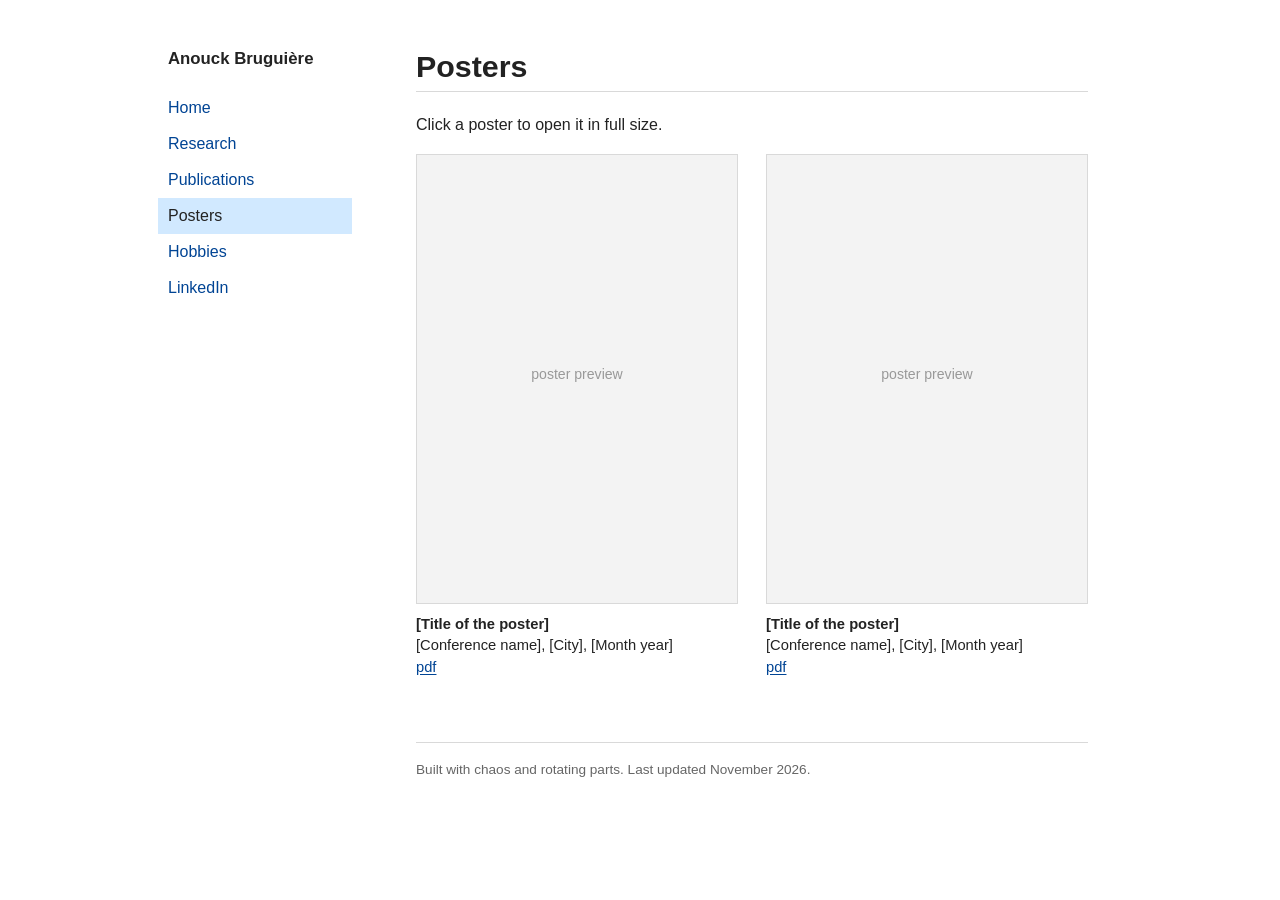
==== posters.html @ b8da6215 "Add files via upload Redesign du site : pages multiples, publications et posters" ====
<!DOCTYPE html>
<html lang="en">
<head>
  <meta charset="UTF-8">
  <meta name="viewport" content="width=device-width, initial-scale=1.0">
  <title>Posters | Anouck Bruguière</title>
  <meta name="description" content="Posters presented by Anouck Bruguière at conferences.">
  <link rel="stylesheet" href="style.css">
</head>
<body>
<div class="page">

  <header class="side">
    <a class="name" href="index.html">Anouck Bruguière</a>
    <nav aria-label="Main">
      <a href="index.html">Home</a>
      <a href="research.html">Research</a>
      <a href="publications.html">Publications</a>
      <a href="posters.html" aria-current="page">Posters</a>
      <a href="hobbies.html">Hobbies</a>
      <a href="https://www.linkedin.com/in/anouck-b-947a131ab/">LinkedIn</a>
    </nav>
  </header>

  <main>
    <h1>Posters</h1>

    <p>Click a poster to open it in full size.</p>

    <!--
      HOW TO ADD A POSTER
      1. Put the poster file in the "posters" folder, e.g. posters/poster-1.pdf (or .jpg / .png).
      2. Put a small preview image next to it, e.g. posters/poster-1.jpg (a screenshot or export of the poster, around 800 px wide is enough).
      3. Copy one whole <li>...</li> block below, paste it at the top of the list, and edit the file names and text.
      Until you add a preview, the grey "poster preview" placeholder is shown.
    -->

    <ul class="posters">
      <li>
        <figure>
          <a href="posters/poster-1.pdf">
            <img src="posters/placeholder.svg" alt="Poster: [Title of the poster]" loading="lazy">
          </a>
          <figcaption>
            <strong>[Title of the poster]</strong><br>
            [Conference name], [City], [Month year]<br>
            <a href="posters/poster-1.pdf">pdf</a>
          </figcaption>
        </figure>
      </li>

      <li>
        <figure>
          <a href="posters/poster-2.pdf">
            <img src="posters/placeholder.svg" alt="Poster: [Title of the poster]" loading="lazy">
          </a>
          <figcaption>
            <strong>[Title of the poster]</strong><br>
            [Conference name], [City], [Month year]<br>
            <a href="posters/poster-2.pdf">pdf</a>
          </figcaption>
        </figure>
      </li>
    </ul>

    <footer>Built with chaos and rotating parts. Last updated November 2026.</footer>
  </main>

</div>
</body>
</html>
---- style.css ----
/* ---------- Base ---------- */
:root {
  --ink: #222;
  --muted: #666;
  --link: #004494;
  --hover: #d73a49;
  --pastel: #d1e9ff;
  --rule: #d9d9d9;
  --bg: #fff;
}

*, *::before, *::after { box-sizing: border-box; }

body {
  margin: 0;
  background: var(--bg);
  color: var(--ink);
  font: 1rem/1.65 -apple-system, BlinkMacSystemFont, "Segoe UI", Roboto, Helvetica, Arial, sans-serif;
}

/* ---------- Page layout: menu on the left, text on the right ---------- */
.page {
  display: grid;
  grid-template-columns: 11.5rem minmax(0, 1fr);
  column-gap: 4rem;
  max-width: 62rem;
  margin: 0 auto;
  padding: 3rem 1.5rem 2rem;
}

.side {
  position: sticky;
  top: 3rem;
  align-self: start;
}

.side .name {
  display: block;
  margin-bottom: 1.25rem;
  font-weight: 700;
  font-size: 1.05rem;
  line-height: 1.3;
  color: var(--ink);
  text-decoration: none;
}

.side nav { display: flex; flex-direction: column; }

.side nav a {
  margin-left: -0.6rem;
  padding: 0.3rem 0.6rem;
  color: var(--link);
  text-decoration: none;
}

.side nav a:hover { color: var(--hover); }

.side nav a[aria-current="page"] {
  background: var(--pastel);
  color: var(--ink);
}

main { max-width: 42rem; }

/* ---------- Text ---------- */
h1 {
  margin: 0 0 1.25rem;
  padding-bottom: 0.4rem;
  border-bottom: 1px solid var(--rule);
  font-size: 1.9rem;
  font-weight: 600;
  line-height: 1.2;
}

h2 {
  margin: 2.25rem 0 0.75rem;
  font-size: 1.2rem;
  font-weight: 600;
}

p { margin: 0 0 1rem; }

.role { color: var(--muted); margin-bottom: 1.5rem; }
.aside { font-style: italic; color: var(--muted); }

main a { color: var(--link); text-underline-offset: 0.15em; }
main a:hover { color: var(--hover); }

a:focus-visible, summary:focus-visible {
  outline: 2px solid var(--link);
  outline-offset: 2px;
}

ul.plain { padding-left: 1.25rem; margin: 0 0 1rem; }
ul.plain li { margin-bottom: 0.35rem; }

dl.hobbies { margin: 0; }
dl.hobbies dt { font-weight: 600; margin-top: 1rem; }
dl.hobbies dd { margin: 0; }

.portrait {
  float: right;
  width: 13rem;
  height: auto;
  margin: 0.25rem 0 1rem 1.5rem;
}

/* ---------- Publications ---------- */
.pubs { list-style: none; padding: 0; margin: 0; }
.pubs > li { margin-bottom: 1.6rem; }
.pubs p { margin: 0; }
.pubs .title { font-weight: 600; }

details { margin-top: 0.3rem; }

summary {
  display: inline;
  cursor: pointer;
  color: var(--link);
  font-size: 0.95rem;
}
summary:hover { color: var(--hover); }

details p {
  margin: 0.5rem 0 0;
  padding-left: 1rem;
  border-left: 3px solid var(--pastel);
  font-size: 0.95rem;
  color: #444;
}

/* ---------- Posters ---------- */
.posters {
  display: grid;
  grid-template-columns: repeat(auto-fill, minmax(13rem, 1fr));
  gap: 2.25rem 1.75rem;
  align-items: start;
  list-style: none;
  padding: 0;
  margin: 0;
}

.posters figure { margin: 0; }
.posters img { display: block; width: 100%; height: auto; border: 1px solid var(--rule); }
.posters figcaption { margin-top: 0.6rem; font-size: 0.92rem; line-height: 1.45; }

/* ---------- Footer ---------- */
footer {
  margin-top: 4rem;
  padding-top: 1rem;
  border-top: 1px solid var(--rule);
  color: var(--muted);
  font-size: 0.85rem;
}

/* ---------- Small screens: menu moves to the top ---------- */
@media (max-width: 760px) {
  .page { display: block; padding: 1.5rem 1.25rem; }

  .side {
    position: static;
    margin-bottom: 2rem;
    padding-bottom: 1rem;
    border-bottom: 1px solid var(--rule);
  }

  .side .name { margin-bottom: 0.5rem; }
  .side nav { flex-direction: row; flex-wrap: wrap; gap: 0.1rem 0.75rem; }
  .side nav a { margin-left: 0; padding: 0.2rem 0.5rem; }

  .portrait { float: none; display: block; width: min(13rem, 60%); margin: 0 0 1.25rem; }
}
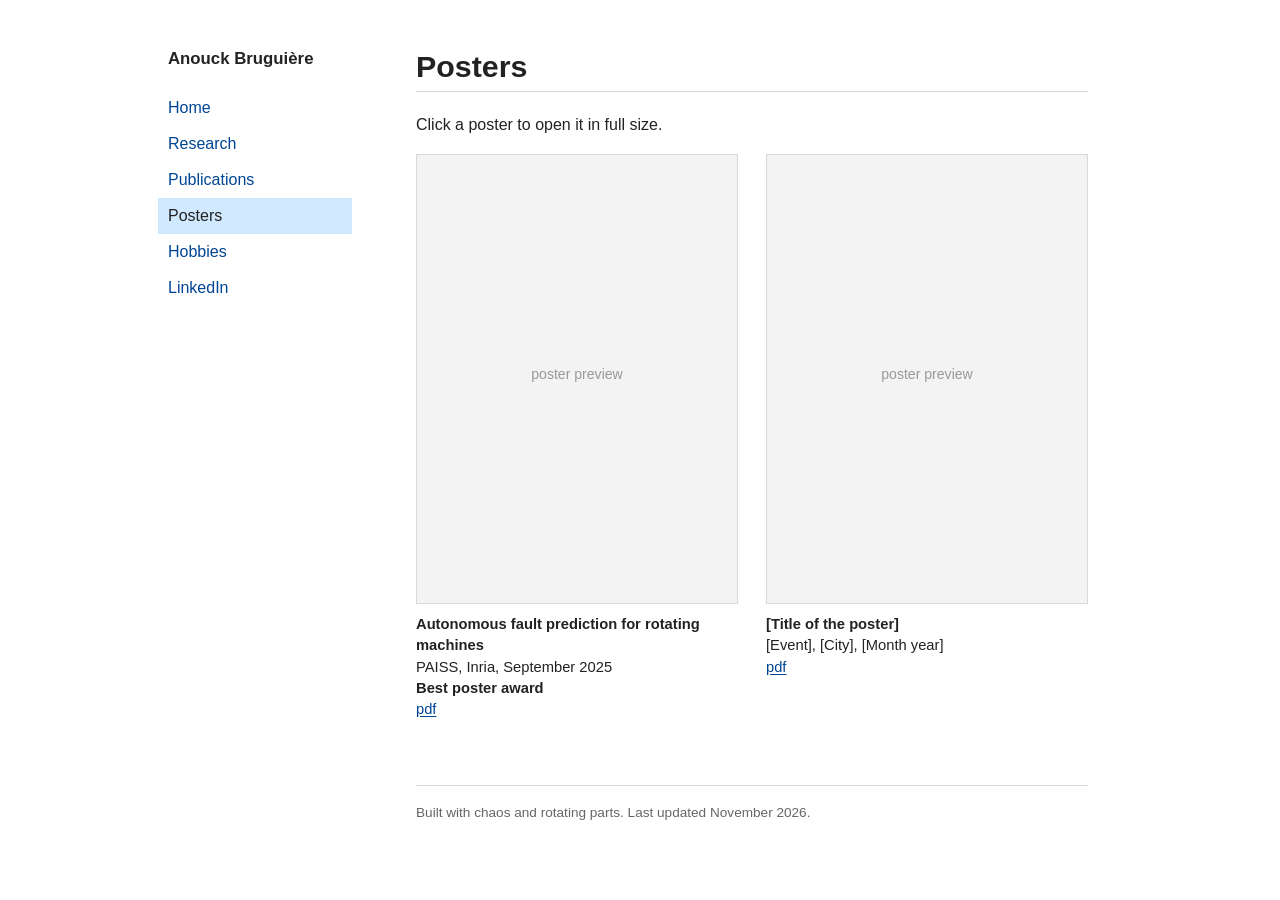
==== commit 35df13d3: "Add files via upload update site 10/11/26" ====
--- a/posters.html
+++ b/posters.html
@@ -4,7 +4,7 @@
   <meta charset="UTF-8">
   <meta name="viewport" content="width=device-width, initial-scale=1.0">
   <title>Posters | Anouck Bruguière</title>
-  <meta name="description" content="Posters presented by Anouck Bruguière at conferences.">
+  <meta name="description" content="Posters presented by Anouck Bruguière, including the best poster award at PAISS 2025.">
   <link rel="stylesheet" href="style.css">
 </head>
 <body>
@@ -29,35 +29,36 @@
 
     <!--
       HOW TO ADD A POSTER
-      1. Put the poster file in the "posters" folder, e.g. posters/poster-1.pdf (or .jpg / .png).
-      2. Put a small preview image next to it, e.g. posters/poster-1.jpg (a screenshot or export of the poster, around 800 px wide is enough).
-      3. Copy one whole <li>...</li> block below, paste it at the top of the list, and edit the file names and text.
-      Until you add a preview, the grey "poster preview" placeholder is shown.
+      1. Put the poster file in the "posters" folder, with a simple name (lowercase, no spaces, no accents).
+      2. Put a preview image next to it (e.g. posters/poster-paiss-2025.jpg, around 800 px wide) and use it in the <img> below.
+         Until then the grey "poster preview" placeholder is shown.
+      3. Copy one whole <li>...</li> block, paste it at the top of the list, and edit the file names and text.
     -->
 
     <ul class="posters">
       <li>
         <figure>
-          <a href="posters/poster-1.pdf">
-            <img src="posters/placeholder.svg" alt="Poster: [Title of the poster]" loading="lazy">
+          <a href="posters/poster-paiss-2025.pdf">
+            <img src="posters/placeholder.svg" alt="Poster: Autonomous fault prediction for rotating machines" loading="lazy">
           </a>
           <figcaption>
-            <strong>[Title of the poster]</strong><br>
-            [Conference name], [City], [Month year]<br>
-            <a href="posters/poster-1.pdf">pdf</a>
+            <strong>Autonomous fault prediction for rotating machines</strong><br>
+            PAISS, Inria, September 2025<br>
+            <span class="award">Best poster award</span><br>
+            <a href="posters/poster-paiss-2025.pdf">pdf</a>
           </figcaption>
         </figure>
       </li>
 
       <li>
         <figure>
-          <a href="posters/poster-2.pdf">
+          <a href="posters/poster-cwr.pdf">
             <img src="posters/placeholder.svg" alt="Poster: [Title of the poster]" loading="lazy">
           </a>
           <figcaption>
             <strong>[Title of the poster]</strong><br>
-            [Conference name], [City], [Month year]<br>
-            <a href="posters/poster-2.pdf">pdf</a>
+            [Event], [City], [Month year]<br>
+            <a href="posters/poster-cwr.pdf">pdf</a>
           </figcaption>
         </figure>
       </li>
--- a/style.css
+++ b/style.css
@@ -105,6 +105,14 @@
   margin: 0.25rem 0 1rem 1.5rem;
 }
 
+figure.photo {
+  float: right;
+  width: 16rem;
+  margin: 0.25rem 0 1rem 1.75rem;
+}
+figure.photo img { display: block; width: 100%; height: auto; }
+figure.photo figcaption { margin-top: 0.4rem; font-size: 0.85rem; line-height: 1.4; color: var(--muted); }
+
 /* ---------- Publications ---------- */
 .pubs { list-style: none; padding: 0; margin: 0; }
 .pubs > li { margin-bottom: 1.6rem; }
@@ -169,4 +177,16 @@
   .side nav a { margin-left: 0; padding: 0.2rem 0.5rem; }
 
   .portrait { float: none; display: block; width: min(13rem, 60%); margin: 0 0 1.25rem; }
+  figure.photo { float: none; width: 100%; max-width: 24rem; margin: 0 0 1.25rem; }
 }
+
+/* ---------- Background (dates + text) ---------- */
+ul.timeline { list-style: none; padding: 0; margin: 0 0 1rem; }
+ul.timeline li { display: grid; grid-template-columns: 6.5rem minmax(0, 1fr); gap: 0 1rem; margin-bottom: 0.6rem; }
+ul.timeline .when { color: var(--muted); }
+@media (max-width: 520px) {
+  ul.timeline li { display: block; }
+  ul.timeline .when { display: block; font-size: 0.9rem; }
+}
+
+.award { font-weight: 600; }
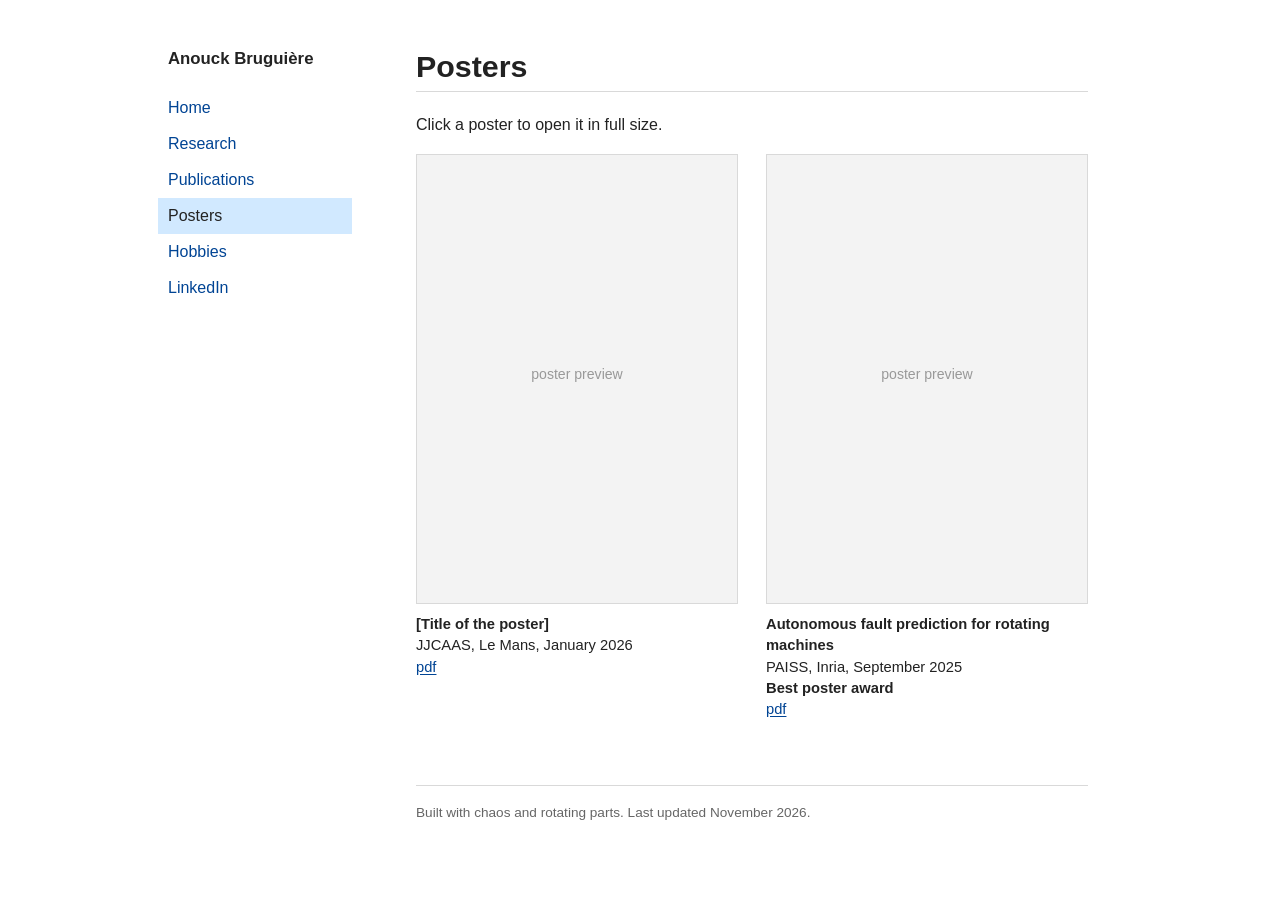
==== commit 4c0a1ce3: "Ajout visuels + dates JJCAAS" ====
--- a/posters.html
+++ b/posters.html
@@ -38,6 +38,19 @@
     <ul class="posters">
       <li>
         <figure>
+          <a href="posters/poster-cwr.pdf">
+            <img src="posters/placeholder.svg" alt="Poster: [Title of the poster]" loading="lazy">
+          </a>
+          <figcaption>
+            <strong>[Title of the poster]</strong><br>
+            JJCAAS, Le Mans, January 2026<br>
+            <a href="posters/poster-cwr.pdf">pdf</a>
+          </figcaption>
+        </figure>
+      </li>
+
+      <li>
+        <figure>
           <a href="posters/poster-paiss-2025.pdf">
             <img src="posters/placeholder.svg" alt="Poster: Autonomous fault prediction for rotating machines" loading="lazy">
           </a>
@@ -49,19 +62,6 @@
           </figcaption>
         </figure>
       </li>
-
-      <li>
-        <figure>
-          <a href="posters/poster-cwr.pdf">
-            <img src="posters/placeholder.svg" alt="Poster: [Title of the poster]" loading="lazy">
-          </a>
-          <figcaption>
-            <strong>[Title of the poster]</strong><br>
-            [Event], [City], [Month year]<br>
-            <a href="posters/poster-cwr.pdf">pdf</a>
-          </figcaption>
-        </figure>
-      </li>
     </ul>
 
     <footer>Built with chaos and rotating parts. Last updated November 2026.</footer>
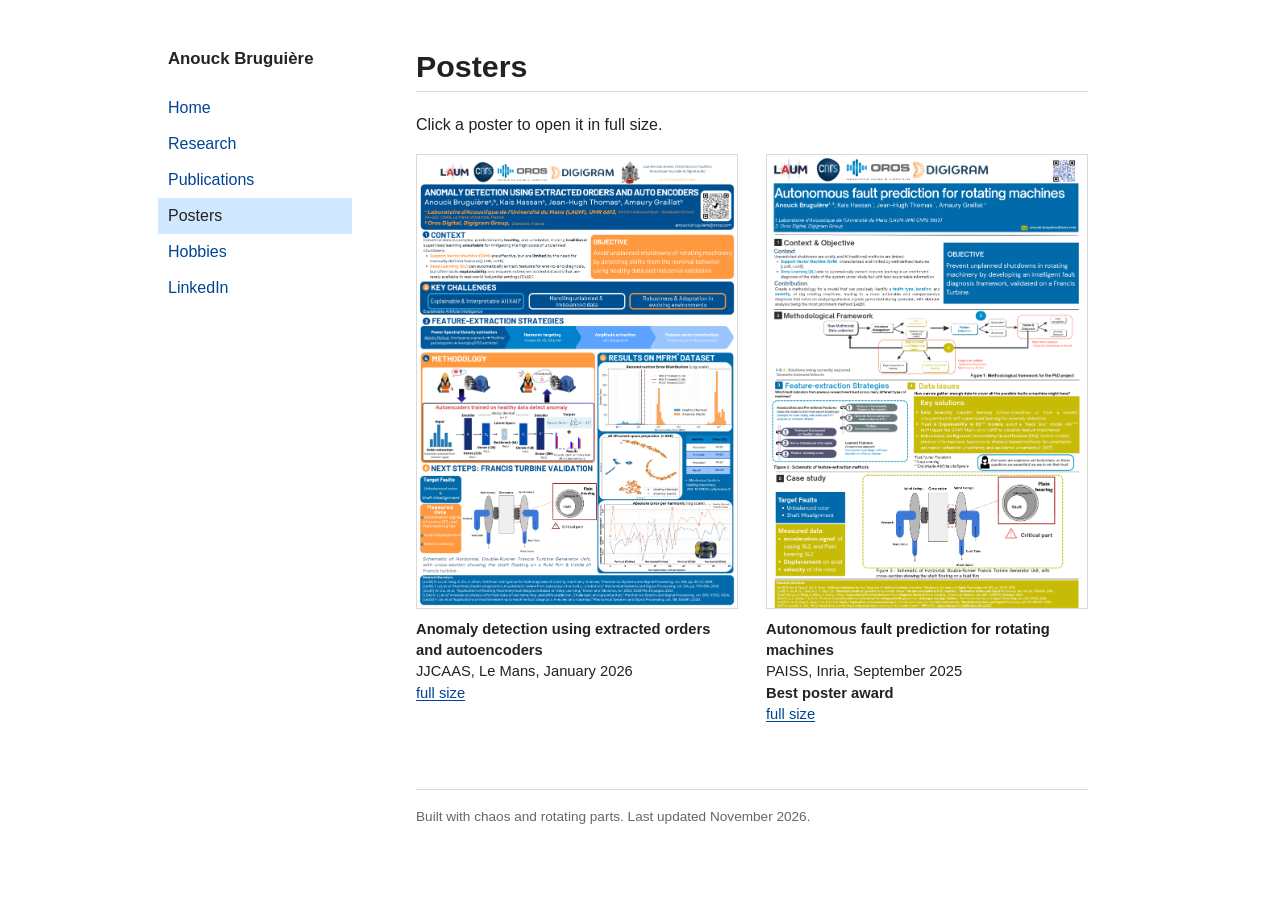
==== commit a5db3928: "Ajout visuel poster (png) et titres" ====
--- a/posters.html
+++ b/posters.html
@@ -29,36 +29,36 @@
 
     <!--
       HOW TO ADD A POSTER
-      1. Put the poster file in the "posters" folder, with a simple name (lowercase, no spaces, no accents).
-      2. Put a preview image next to it (e.g. posters/poster-paiss-2025.jpg, around 800 px wide) and use it in the <img> below.
-         Until then the grey "poster preview" placeholder is shown.
-      3. Copy one whole <li>...</li> block, paste it at the top of the list, and edit the file names and text.
+      1. Put the poster image (PNG or JPG) in the "posters" folder, with a simple name (lowercase, no spaces, no accents).
+      2. Copy one whole <li>...</li> block, paste it at the top of the list, and write the same file name in the two places
+         (href="..." and src="...").
+      3. If you also have a PDF, add a second link in the caption: <a href="posters/my-poster.pdf">pdf</a>
     -->
 
     <ul class="posters">
       <li>
         <figure>
-          <a href="posters/poster-cwr.pdf">
-            <img src="posters/placeholder.svg" alt="Poster: [Title of the poster]" loading="lazy">
+          <a href="posters/poster-cwr.png">
+            <img src="posters/poster-cwr.png" alt="Poster: Anomaly detection using extracted orders and autoencoders" loading="lazy">
           </a>
           <figcaption>
-            <strong>[Title of the poster]</strong><br>
+            <strong>Anomaly detection using extracted orders and autoencoders</strong><br>
             JJCAAS, Le Mans, January 2026<br>
-            <a href="posters/poster-cwr.pdf">pdf</a>
+            <a href="posters/poster-cwr.png">full size</a>
           </figcaption>
         </figure>
       </li>
 
       <li>
         <figure>
-          <a href="posters/poster-paiss-2025.pdf">
-            <img src="posters/placeholder.svg" alt="Poster: Autonomous fault prediction for rotating machines" loading="lazy">
+          <a href="posters/poster-paiss-2025.png">
+            <img src="posters/poster-paiss-2025.png" alt="Poster: Autonomous fault prediction for rotating machines" loading="lazy">
           </a>
           <figcaption>
             <strong>Autonomous fault prediction for rotating machines</strong><br>
             PAISS, Inria, September 2025<br>
             <span class="award">Best poster award</span><br>
-            <a href="posters/poster-paiss-2025.pdf">pdf</a>
+            <a href="posters/poster-paiss-2025.png">full size</a>
           </figcaption>
         </figure>
       </li>
